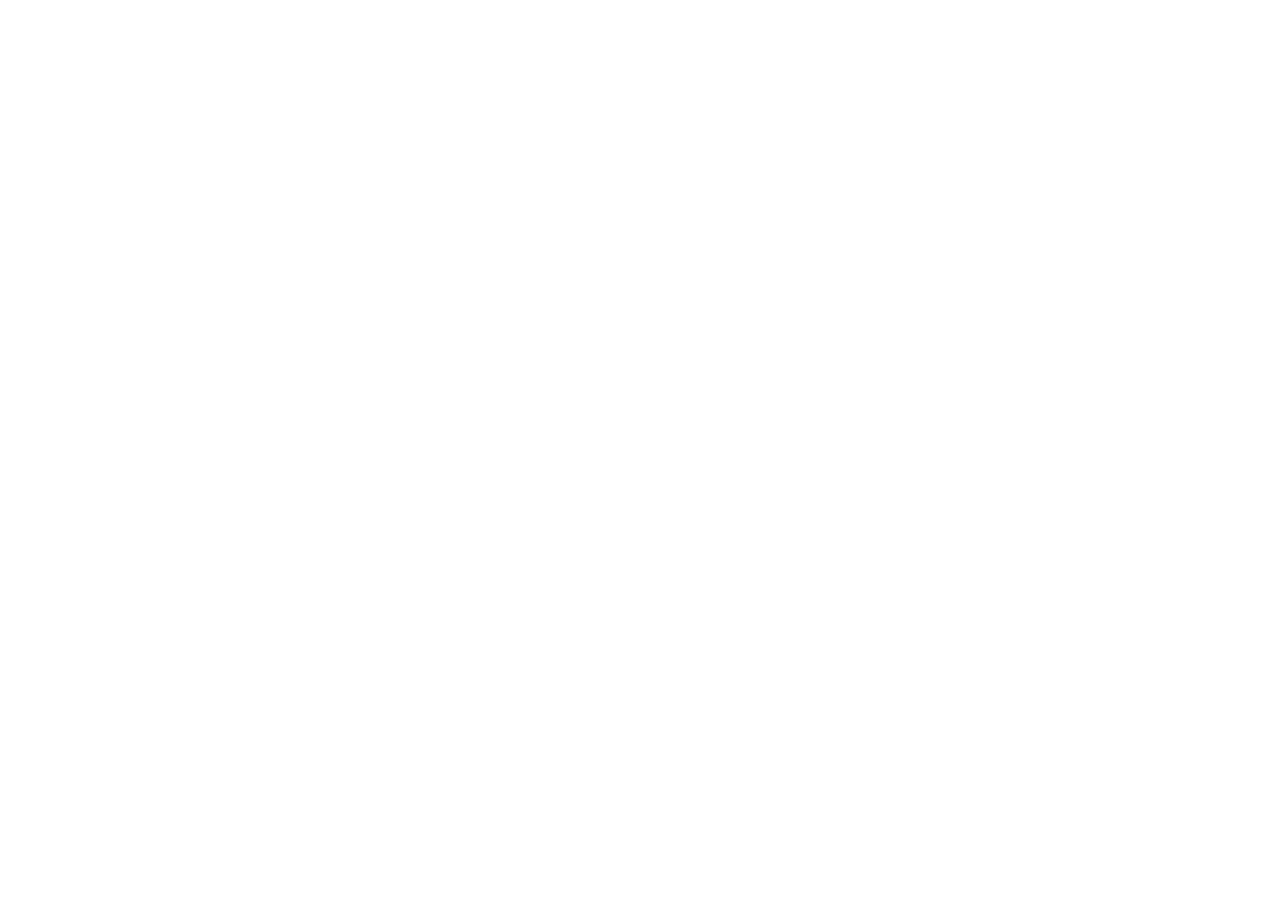
==== index.html @ 640bed8e "Cria estrutura inicial do projeto" ====
<!DOCTYPE html>
<html lang="pt-BR">
<head>
  <meta charset="UTF-8">
  <meta name="viewport" content="width=device-width, initial-scale=1.0">
  <meta name="description" content="Jogo Tic-Tac-Toe (Jogo da velha)">
  <title>Tic-Tac-Toe</title>
</head>
<body>
  <!-- Parte do Menu Principal (Seleção de tamanho de tabuleiro e modo de jogo)-->
</body>
</html>
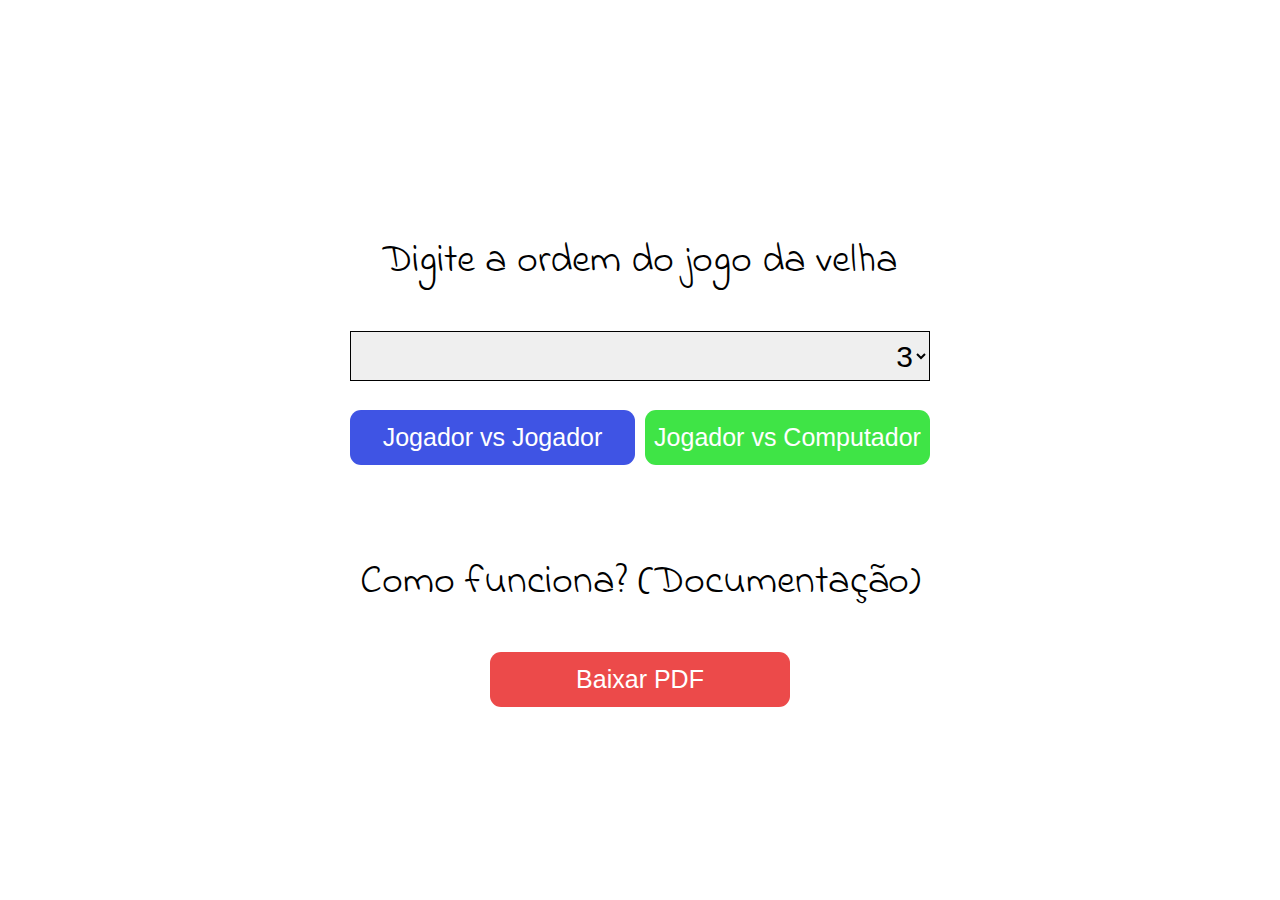
==== commit 171d3c8d: "Move o index.html para o root" ====
--- a/index.html
+++ b/index.html
@@ -5,8 +5,37 @@
   <meta name="viewport" content="width=device-width, initial-scale=1.0">
   <meta name="description" content="Jogo Tic-Tac-Toe (Jogo da velha)">
   <title>Tic-Tac-Toe</title>
+  <script src="https://code.jquery.com/jquery-3.6.4.min.js"></script>
+  <link rel="preconnect" href="https://fonts.googleapis.com">
+  <link rel="preconnect" href="https://fonts.gstatic.com" crossorigin>
+  <link
+    href="https://fonts.googleapis.com/css2?family=Indie+Flower&family=Ubuntu:ital,wght@0,300;0,400;0,500;0,700;1,300;1,400;1,500;1,700&display=swap"
+    rel="stylesheet">
+  <link rel="stylesheet" href="./index.css">
+  <title>Tic-Tac-Toe</title>
+  <script src="./index.js" defer></script>
 </head>
+
 <body>
-  <!-- Parte do Menu Principal (Seleção de tamanho de tabuleiro e modo de jogo)-->
+  <main>
+    <form id="form" method="GET">
+      <header id="cabecalho">
+        <h3>Digite a ordem do jogo da velha</h3>
+        <select id="select" name="dimensao"></select>
+      </header>
+      <section id="btnPlayer">
+        <button class="button" type="submit" name="modo" value="1" style="background: #3F54E4;">Jogador vs
+          Jogador</button>
+        <button class="button" type="submit" name="modo" value="2" style="background: #3FE446;">Jogador vs
+          Computador</button>
+      </section>
+    </form>
+    <section id="info">
+      <h3>Como funciona? (Documentação)</h3>
+      <a href="../docs/doc.pdf" download>
+        <button id="btn">Baixar PDF</button>
+      </a>
+    </section>
+  </main>
 </body>
 </html>--- a/index.css
+++ b/index.css
@@ -0,0 +1,56 @@
+body {
+    margin: 0;
+    padding: 0;
+    display: grid;
+    place-items: center;
+    height: 100vh;
+}
+
+main {
+    display: grid;
+    gap: 20px;
+    text-align: center;
+}
+
+#select {
+    text-align: right;
+    font-size: 30px;
+    width: 580px;
+    height: 50px;
+    border: 1px solid #000000;
+}
+
+
+h3 {
+    font-family: 'Indie Flower', cursive;
+    font-size: 40px;
+    font-weight: 400;
+    line-height: 58.36px;
+}
+
+#btnPlayer {
+    display: grid;
+    gap: 10px;
+    grid-template-columns: repeat(auto-fit, minmax(200px, 1fr));
+    margin-bottom: 5%;
+    margin-top: 5%;
+}
+
+.button {
+    width: 100%;
+    height: 55px;
+    border-radius: 11px;
+    border: none;
+    font-size: 25px;
+    color: white;
+}
+
+#btn {
+    width: 300px;
+    height: 55px;
+    background: #EC4A4A;
+    border-radius: 11px;
+    border: none;
+    font-size: 25px;
+    color: white;
+}